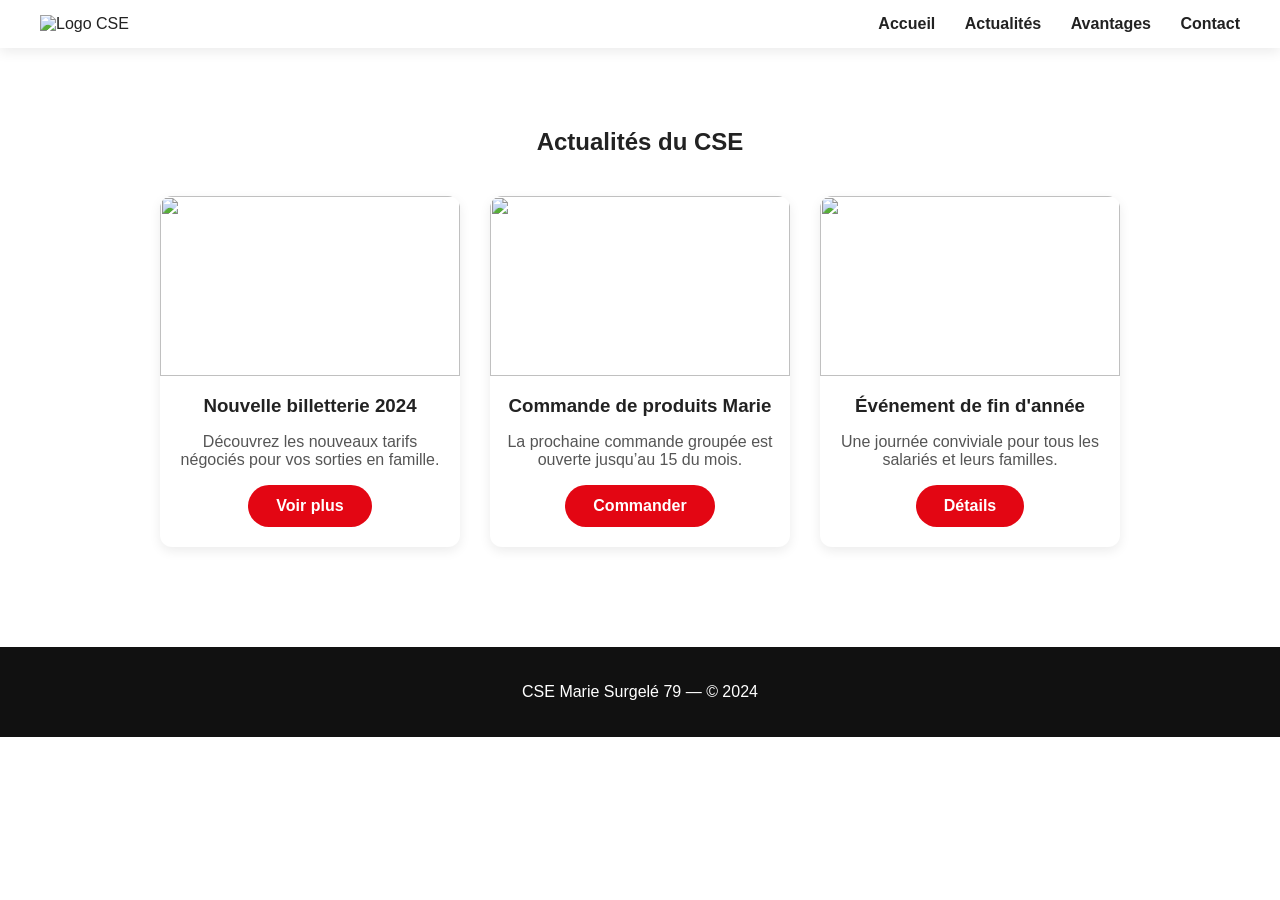
==== actualites.html @ 6fdcb134 "Add actualites.html for news section" ====
<!DOCTYPE html>
<html lang="fr">
<head>
    <meta charset="UTF-8">
    <meta name="viewport" content="width=device-width, initial-scale=1.0">
    <title>Actualités – CSE Marie Surgelé 79</title>
    <link rel="stylesheet" href="style.css">
</head>

<body>

<header>
    <div class="logo">
        <img src="images/logo-cse.png" alt="Logo CSE">
    </div>
    <nav>
        <a href="index.html">Accueil</a>
        <a href="actualites.html">Actualités</a>
        <a href="avantages.html">Avantages</a>
        <a href="contact.html">Contact</a>
    </nav>
</header>

<section class="actus">
    <h2>Actualités du CSE</h2>

    <div class="actus-container">

        <div class="card">
            <img src="images/actu1.jpg" alt="">
            <h3>Nouvelle billetterie 2024</h3>
            <p>Découvrez les nouveaux tarifs négociés pour vos sorties en famille.</p>
            <a class="btn" href="#">Voir plus</a>
        </div>

        <div class="card">
            <img src="images/actu2.jpg" alt="">
            <h3>Commande de produits Marie</h3>
            <p>La prochaine commande groupée est ouverte jusqu’au 15 du mois.</p>
            <a class="btn" href="#">Commander</a>
        </div>

        <div class="card">
            <img src="images/actu3.jpg" alt="">
            <h3>Événement de fin d'année</h3>
            <p>Une journée conviviale pour tous les salariés et leurs familles.</p>
            <a class="btn" href="#">Détails</a>
        </div>

    </div>
</section>

<footer>
    <p>CSE Marie Surgelé 79 — © 2024</p>
</footer>

</body>
</html>
---- style.css ----
/* -------------------- */
/* VARIABLES */
/* -------------------- */
:root {
    --primary: #E30613; /* Rouge Marie */
    --text-dark: #222;
    --text-light: #555;
    --bg-light: #f7f7f7;
    --radius: 12px;
    --shadow: 0 4px 12px rgba(0,0,0,0.08);
}

/* -------------------- */
/* GLOBAL */
/* -------------------- */
body {
    margin: 0;
    font-family: "Helvetica", Arial, sans-serif;
    background: white;
    color: var(--text-dark);
}

h1, h2, h3 {
    font-weight: 700;
}

section {
    padding: 60px 20px;
    text-align: center;
}

/* -------------------- */
/* HEADER */
/* -------------------- */
header {
    display: flex;
    justify-content: space-between;
    align-items: center;
    padding: 15px 40px;
    background: white;
    box-shadow: var(--shadow);
    position: sticky;
    top: 0;
    z-index: 10;
}

.logo img {
    height: 100px;
    max-width: 100%;
    object-fit: contain;
}


header .logo img {
    height: 100px;
}

nav a {
    margin-left: 25px;
    text-decoration: none;
    color: var(--text-dark);
    font-weight: 600;
}

nav a:hover {
    color: var(--primary);
}

/* -------------------- */
/* HERO */
/* -------------------- */
.hero {
    background: url("images/hero.jpg") center/cover no-repeat;
    padding: 120px 20px;
    color: white;
    text-shadow: 0 2px 6px rgba(0,0,0,0.4);
}

.hero .btn {
    margin-top: 20px;
}

/* -------------------- */
/* BUTTON */
/* -------------------- */
.btn {
    display: inline-block;
    padding: 12px 28px;
    background: var(--primary);
    color: white;
    border-radius: 30px;
    text-decoration: none;
    font-weight: bold;
    transition: 0.2s;
}

.btn:hover {
    background: #b5050f;
}

/* -------------------- */
/* ACTUALITÉS */
/* -------------------- */
.actus-container {
    display: flex;
    justify-content: center;
    gap: 30px;
    flex-wrap: wrap;
    margin-top: 40px;
}

.card {
    width: 300px;
    background: white;
    border-radius: var(--radius);
    box-shadow: var(--shadow);
    overflow: hidden;
    text-align: center;
    padding-bottom: 20px;
}

.card img {
    width: 100%;
    height: 180px;
    object-fit: cover;
}

.card h3 {
    margin: 15px 0 5px;
}

.card p {
    color: var(--text-light);
    padding: 0 15px;
}

/* -------------------- */
/* AVANTAGES */
/* -------------------- */
.avantages .grid {
    display: flex;
    justify-content: center;
    gap: 30px;
    flex-wrap: wrap;
    margin-top: 40px;
}

.adv-card {
    width: 280px;
    padding: 25px;
    background: var(--bg-light);
    border-radius: var(--radius);
    box-shadow: var(--shadow);
}

.adv-card h3 {
    color: var(--primary);
}

/* -------------------- */
/* FOOTER */
/* -------------------- */
footer {
    background: #111;
    color: white;
    padding: 20px;
    text-align: center;
    margin-top: 40px;
}
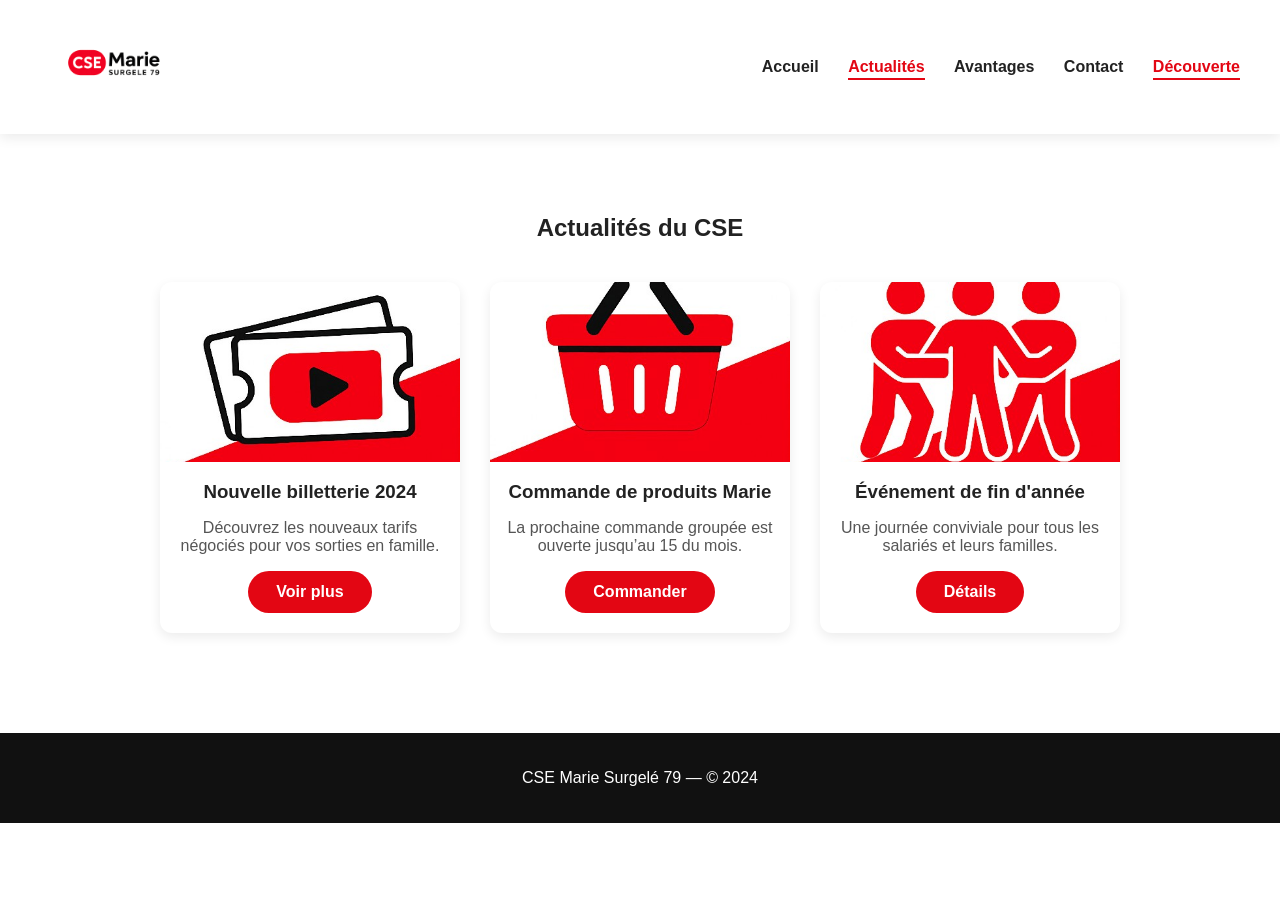
==== commit 7708e367: "Add 'Découverte' link to navigation menu" ====
--- a/actualites.html
+++ b/actualites.html
@@ -15,9 +15,10 @@
     </div>
     <nav>
         <a href="index.html">Accueil</a>
-        <a href="actualites.html">Actualités</a>
+        <a href="actualites.html" class="active">Actualités</a>
         <a href="avantages.html">Avantages</a>
         <a href="contact.html">Contact</a>
+        <a href="decouverte.html" class="active">Découverte</a>
     </nav>
 </header>
 
--- a/style.css
+++ b/style.css
@@ -72,7 +72,7 @@
 .hero {
     background: url("images/hero.jpg") center/cover no-repeat;
     padding: 120px 20px;
-    color: white;
+    color: black;
     text-shadow: 0 2px 6px rgba(0,0,0,0.4);
 }
 
@@ -167,3 +167,76 @@
     text-align: center;
     margin-top: 40px;
 }
+
+.contact-box {
+    background: var(--bg-light);
+    padding: 20px;
+    border-radius: var(--radius);
+    box-shadow: var(--shadow);
+    width: 300px;
+    margin: 20px auto;
+}
+
+.contact-form {
+    display: flex;
+    flex-direction: column;
+    gap: 15px;
+    width: 300px;
+    margin: 20px auto;
+}
+
+.contact-form input,
+.contact-form textarea {
+    padding: 12px;
+    border-radius: var(--radius);
+    border: 1px solid #ccc;
+    font-size: 16px;
+}
+
+.contact-form textarea {
+    height: 120px;
+    resize: vertical;
+}
+
+/* LIEN ACTIF DANS LE MENU */
+nav a.active {
+    color: var(--primary);
+    font-weight: 700;
+    border-bottom: 2px solid var(--primary);
+    padding-bottom: 3px;
+}
+
+.team-gallery {
+    display: flex;
+    flex-wrap: wrap;
+    gap: 30px;
+    justify-content: center;
+    margin-top: 40px;
+}
+
+.member-card {
+    width: 250px;
+    text-align: center;
+    background: #f9f9f9;
+    padding: 20px;
+    border-radius: 12px;
+    box-shadow: 0 4px 10px rgba(0,0,0,0.08);
+}
+
+.member-card img {
+    width: 100%;
+    height: 250px;
+    object-fit: cover;
+    border-radius: 8px;
+}
+
+.member-card h3 {
+    margin-top: 15px;
+    font-size: 18px;
+    color: var(--primary);
+}
+
+.member-card p {
+    font-size: 15px;
+    color: var(--text-light);
+}
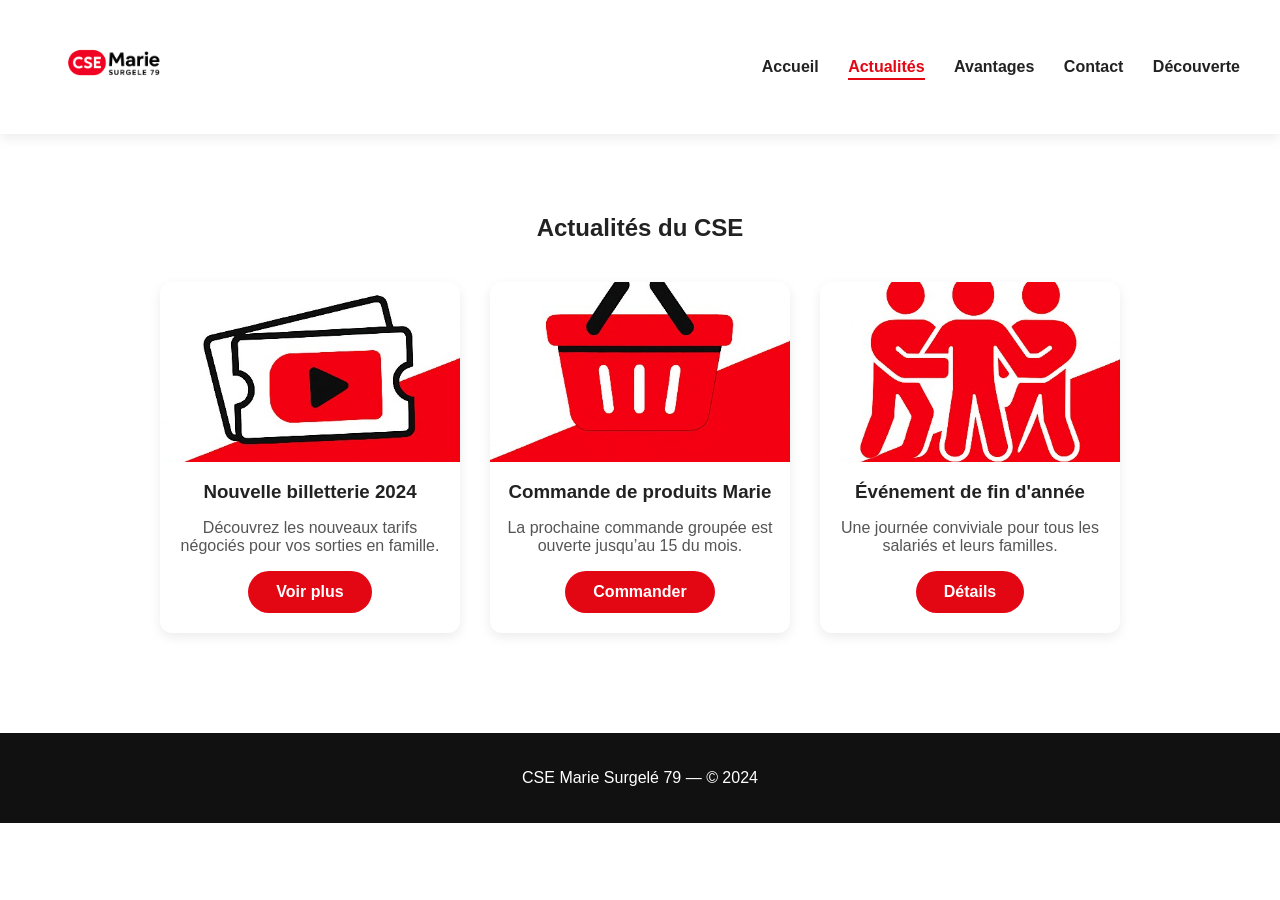
==== commit 1a1f18df: "Remove active class from Découverte link" ====
--- a/actualites.html
+++ b/actualites.html
@@ -18,7 +18,7 @@
         <a href="actualites.html" class="active">Actualités</a>
         <a href="avantages.html">Avantages</a>
         <a href="contact.html">Contact</a>
-        <a href="decouverte.html" class="active">Découverte</a>
+        <a href="decouverte.html">Découverte</a>
     </nav>
 </header>
 
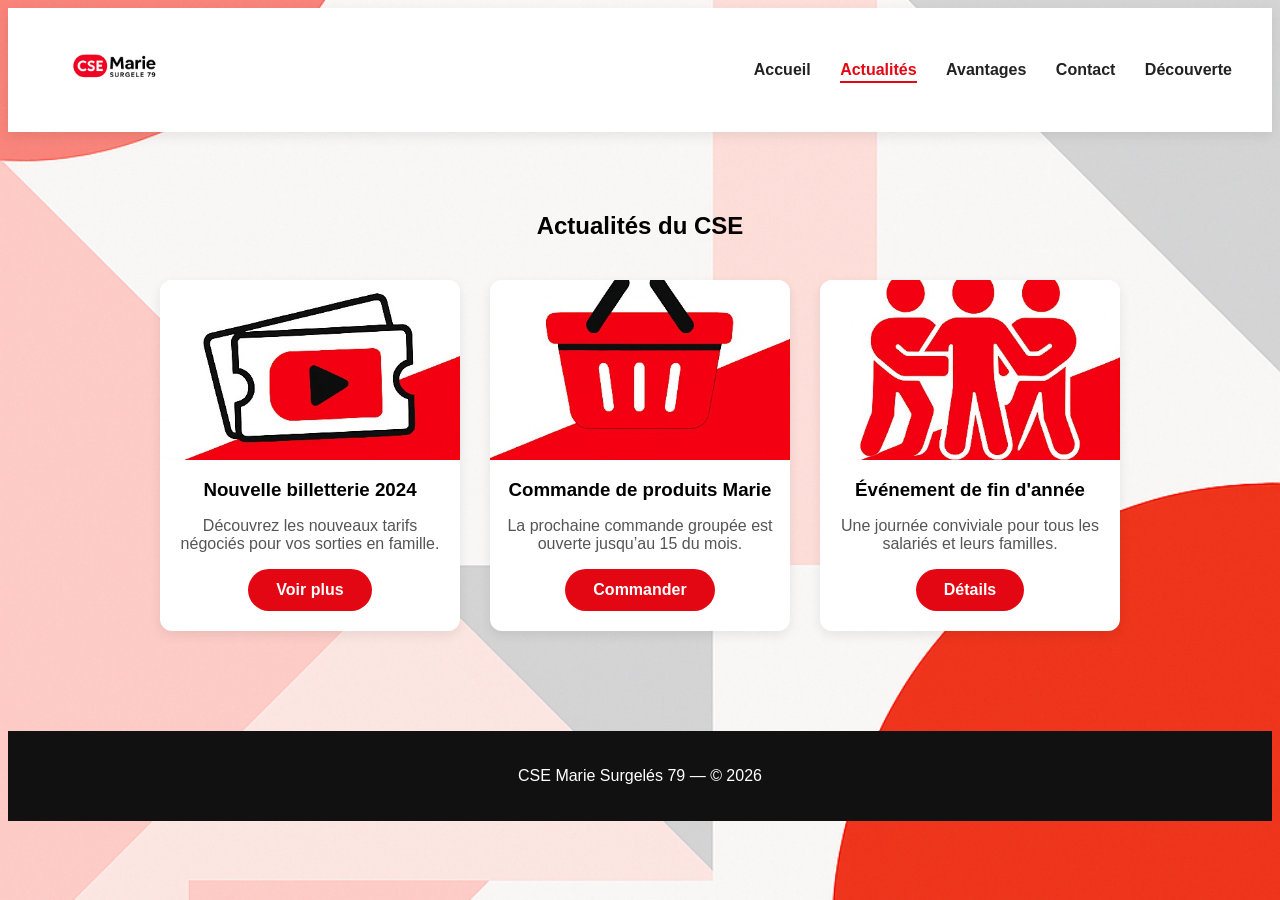
==== commit 4af54587: "Update actualites.html" ====
--- a/actualites.html
+++ b/actualites.html
@@ -3,7 +3,7 @@
 <head>
     <meta charset="UTF-8">
     <meta name="viewport" content="width=device-width, initial-scale=1.0">
-    <title>Actualités – CSE Marie Surgelé 79</title>
+    <title>Actualités – CSE Marie Surgelés 79</title>
     <link rel="stylesheet" href="style.css">
 </head>
 
@@ -52,7 +52,7 @@
 </section>
 
 <footer>
-    <p>CSE Marie Surgelé 79 — © 2024</p>
+    <p>CSE Marie Surgelés 79 — © 2026</p>
 </footer>
 
 </body>
--- a/style.css
+++ b/style.css
@@ -14,10 +14,13 @@
 /* GLOBAL */
 /* -------------------- */
 body {
-    margin: 0;
-    font-family: "Helvetica", Arial, sans-serif;
-    background: white;
-    color: var(--text-dark);
+    background-color: white;
+    font-family: 'Open Sans', sans-serif;
+    background-image: url('images/background-light.png');
+    background-size: cover;
+    background-position: center;
+    background-repeat: no-repeat;
+    background-attachment: fixed;
 }
 
 h1, h2, h3 {
@@ -45,14 +48,13 @@
 }
 
 .logo img {
-    height: 100px;
-    max-width: 100%;
+    height: 110px;
     object-fit: contain;
 }
 
 
 header .logo img {
-    height: 100px;
+    height: 90px;
 }
 
 nav a {
@@ -240,3 +242,109 @@
     font-size: 15px;
     color: var(--text-light);
 }
+
+.categories {
+    display: flex;
+    gap: 15px;
+    justify-content: center;
+    margin: 20px 0 40px;
+}
+
+.cat-btn {
+    padding: 10px 20px;
+    border-radius: 25px;
+    border: none;
+    background: #eee;
+    cursor: pointer;
+    transition: 0.3s;
+}
+
+.cat-btn.active,
+.cat-btn:hover {
+    background: var(--primary);
+    color: white;
+}
+
+.billetterie-grid {
+    display: flex;
+    flex-wrap: wrap;
+    gap: 30px;
+    justify-content: center;
+}
+
+.billet-card {
+    width: 280px;
+    background: #fff;
+    border-radius: 12px;
+    box-shadow: 0 4px 10px rgba(0,0,0,0.08);
+    padding-bottom: 20px;
+    text-align: center;
+}
+
+.billet-card img {
+    width: 100%;
+    height: 180px;
+    object-fit: cover;
+    border-radius: 12px 12px 0 0;
+}
+
+.billet-card .prix {
+    font-weight: bold;
+    color: var(--primary);
+    margin-top: 10px;
+}
+
+.adv-card {
+    display: block;
+    text-decoration: none;
+    color: inherit;
+    background: #fff;
+    padding: 25px;
+    border-radius: 12px;
+    box-shadow: 0 4px 10px rgba(0,0,0,0.08);
+    transition: 0.3s;
+}
+
+.adv-card:hover {
+    transform: translateY(-5px);
+    box-shadow: 0 6px 14px rgba(0,0,0,0.12);
+}
+
+.commandes-grid {
+    display: flex;
+    flex-wrap: wrap;
+    gap: 30px;
+    justify-content: center;
+    margin-top: 40px;
+}
+
+.commande-card {
+    width: 280px;
+    background: #fff;
+    border-radius: 12px;
+    box-shadow: 0 4px 10px rgba(0,0,0,0.08);
+    padding-bottom: 20px;
+    text-align: center;
+}
+
+.commande-card img {
+    width: 100%;
+    height: 180px;
+    object-fit: cover;
+    border-radius: 12px 12px 0 0;
+}
+
+.commande-card h3 {
+    margin: 15px 0 5px;
+}
+
+.commande-card p {
+    padding: 0 15px;
+    color: var(--text-light);
+}
+
+.commande-card .periode {
+    font-weight: bold;
+    color: var(--primary);
+    margin-top: 10px;
+}
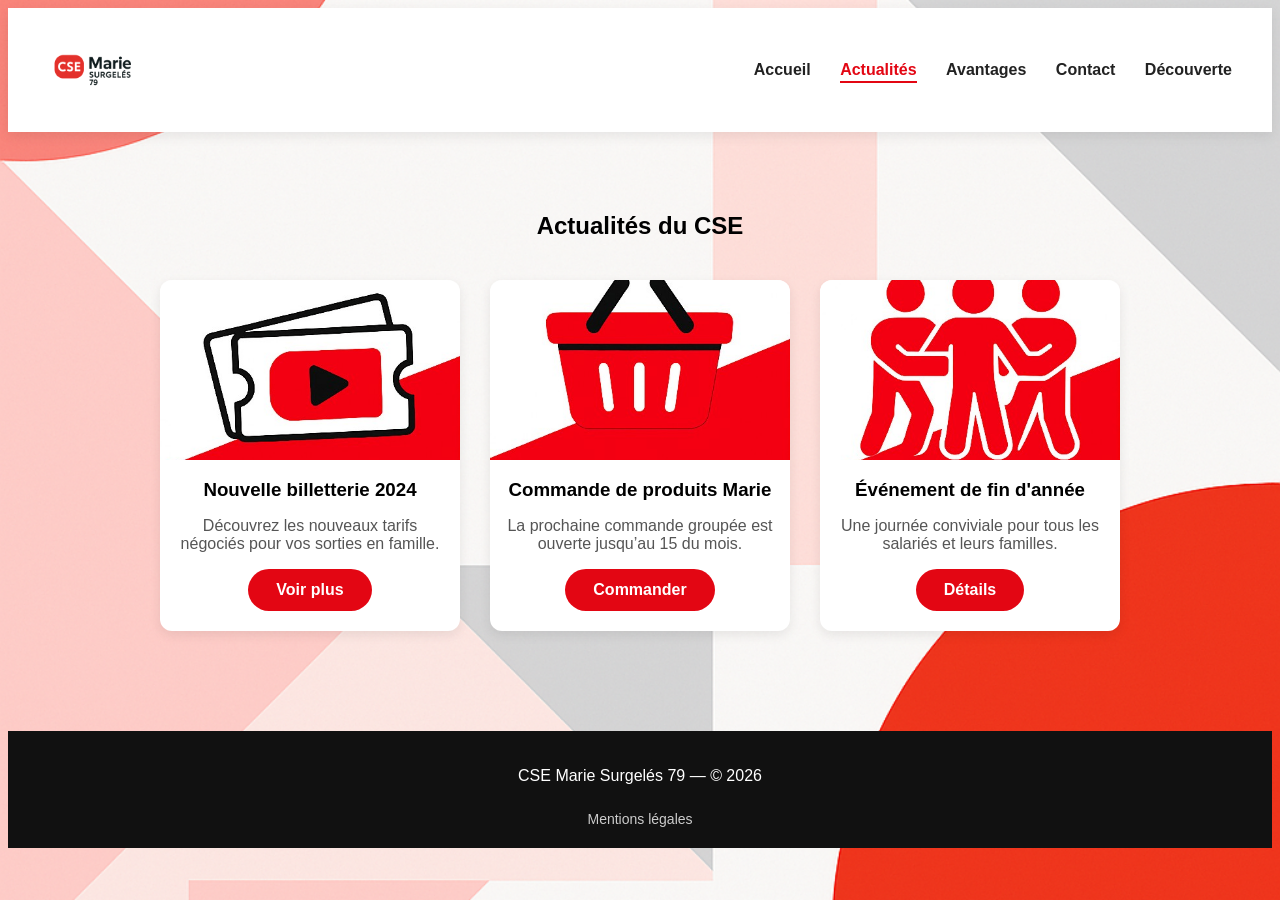
==== commit 43ad5410: "ajout mention legales" ====
--- a/actualites.html
+++ b/actualites.html
@@ -53,6 +53,7 @@
 
 <footer>
     <p>CSE Marie Surgelés 79 — © 2026</p>
+    <a href="mentions-legales.html" class="footer-link">Mentions légales</a>
 </footer>
 
 </body>
--- a/style.css
+++ b/style.css
@@ -170,6 +170,20 @@
     margin-top: 40px;
 }
 
+footer .footer-link {
+    display: inline-block;
+    margin-top: 10px;
+    color: #ccc;
+    text-decoration: none;
+    font-size: 14px;
+    transition: 0.2s;
+}
+
+footer .footer-link:hover {
+    color: var(--primary);
+}
+
+
 .contact-box {
     background: var(--bg-light);
     padding: 20px;
@@ -348,3 +362,120 @@
     color: var(--primary);
     margin-top: 10px;
 }
+
+/* -------------------- */
+/* AIDES FINANCIÈRES */
+/* -------------------- */
+
+.aides {
+    max-width: 900px;
+    margin: 40px auto;
+}
+
+#aides-container {
+    margin-top: 30px;
+    display: flex;
+    flex-direction: column;
+    gap: 20px;
+}
+
+.aide-card {
+    background: #fff;
+    border-radius: var(--radius);
+    box-shadow: var(--shadow);
+    padding: 25px;
+    text-align: left;
+}
+
+.aide-card h3 {
+    margin-bottom: 10px;
+    font-size: 22px;
+    color: var(--primary);
+}
+
+.aide-card p {
+    font-size: 16px;
+    color: var(--text-light);
+    margin-bottom: 8px;
+}
+
+.aide-actions {
+    margin-top: 15px;
+    display: flex;
+    flex-wrap: wrap;
+    gap: 10px;
+}
+
+.btn.secondary {
+    background: white;
+    color: var(--primary);
+    border: 2px solid var(--primary);
+}
+
+.btn.secondary:hover {
+    background: var(--primary);
+    color: white;
+}
+
+@media screen and (max-width: 768px) {
+
+    header {
+        flex-direction: column;
+        align-items: center;
+        padding: 10px 20px;
+    }
+
+    .logo img {
+        height: 60px; /* plus petit sur mobile */
+    }
+
+    nav {
+        display: flex;
+        flex-direction: row; /* menu horizontal */
+        flex-wrap: wrap;     /* passe à la ligne si besoin */
+        justify-content: center;
+        gap: 12px;
+        width: 100%;
+        margin-top: 10px;
+    }
+
+    nav a {
+        margin: 0;
+        padding: 6px 10px;
+        font-size: 14px;
+        border-bottom: none;
+    }
+
+    nav a.active {
+        border-bottom: 2px solid var(--primary);
+        padding-bottom: 2px;
+    }
+}
+
+/* -------------------- */
+/* MENTIONS LÉGALES */
+/* -------------------- */
+
+.mentions {
+    max-width: 900px;
+    margin: 40px auto;
+    text-align: left;
+}
+
+.mentions-box {
+    background: #fff;
+    padding: 30px;
+    border-radius: var(--radius);
+    box-shadow: var(--shadow);
+}
+
+.mentions-box h2 {
+    margin-top: 25px;
+    color: var(--primary);
+}
+
+.mentions-box p {
+    color: var(--text-light);
+    line-height: 1.6;
+}
+
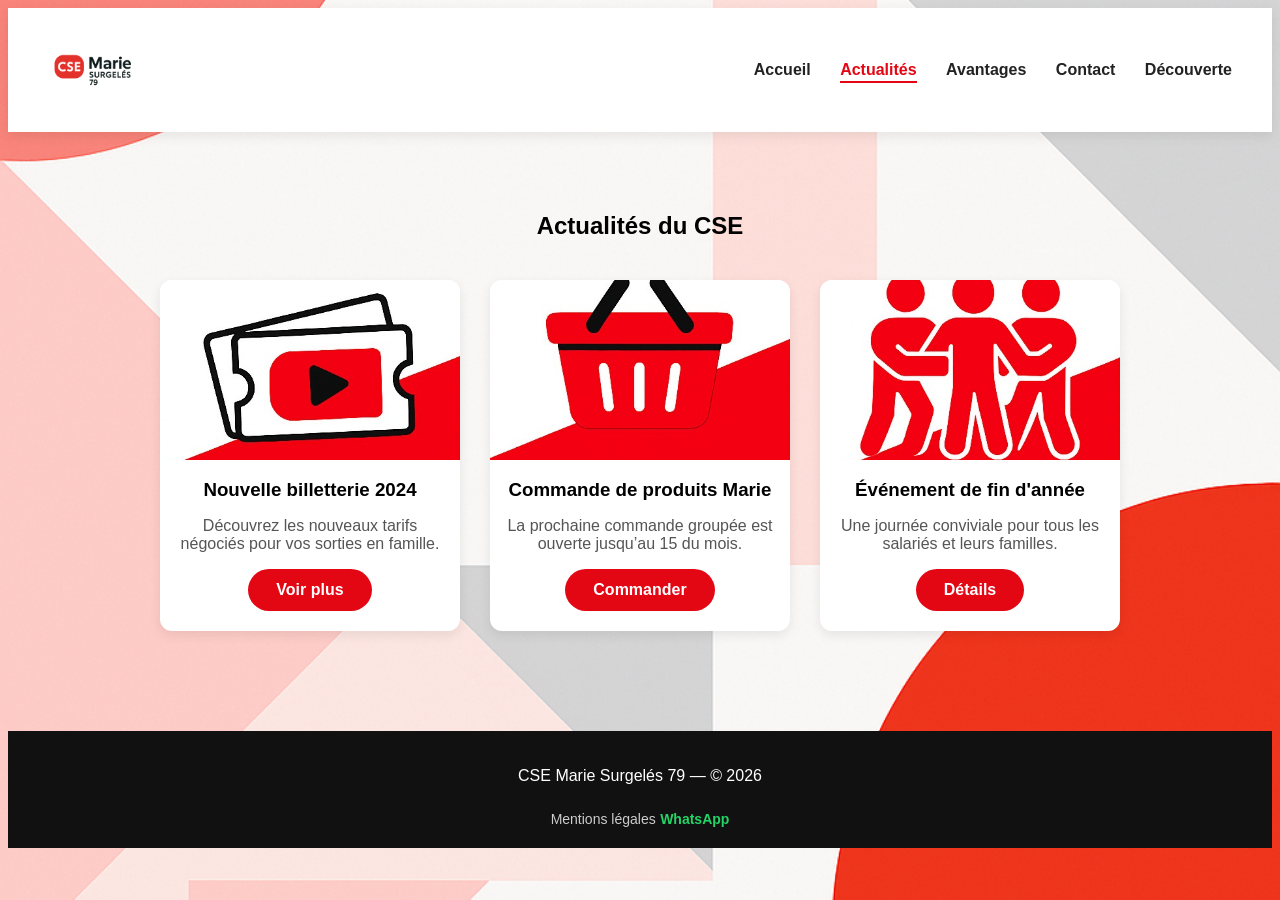
==== commit 4682be14: "ajout lien whatsapp" ====
--- a/actualites.html
+++ b/actualites.html
@@ -54,6 +54,7 @@
 <footer>
     <p>CSE Marie Surgelés 79 — © 2026</p>
     <a href="mentions-legales.html" class="footer-link">Mentions légales</a>
+    <a href="https://wa.me/[NUMERO]" class="footer-link whatsapp">WhatsApp</a>
 </footer>
 
 </body>
--- a/style.css
+++ b/style.css
@@ -182,6 +182,15 @@
 footer .footer-link:hover {
     color: var(--primary);
 }
+footer .whatsapp {
+    color: #25D366; /* vert WhatsApp */
+    font-weight: 600;
+}
+
+footer .whatsapp:hover {
+    color: #1da851;
+}
+
 
 
 .contact-box {
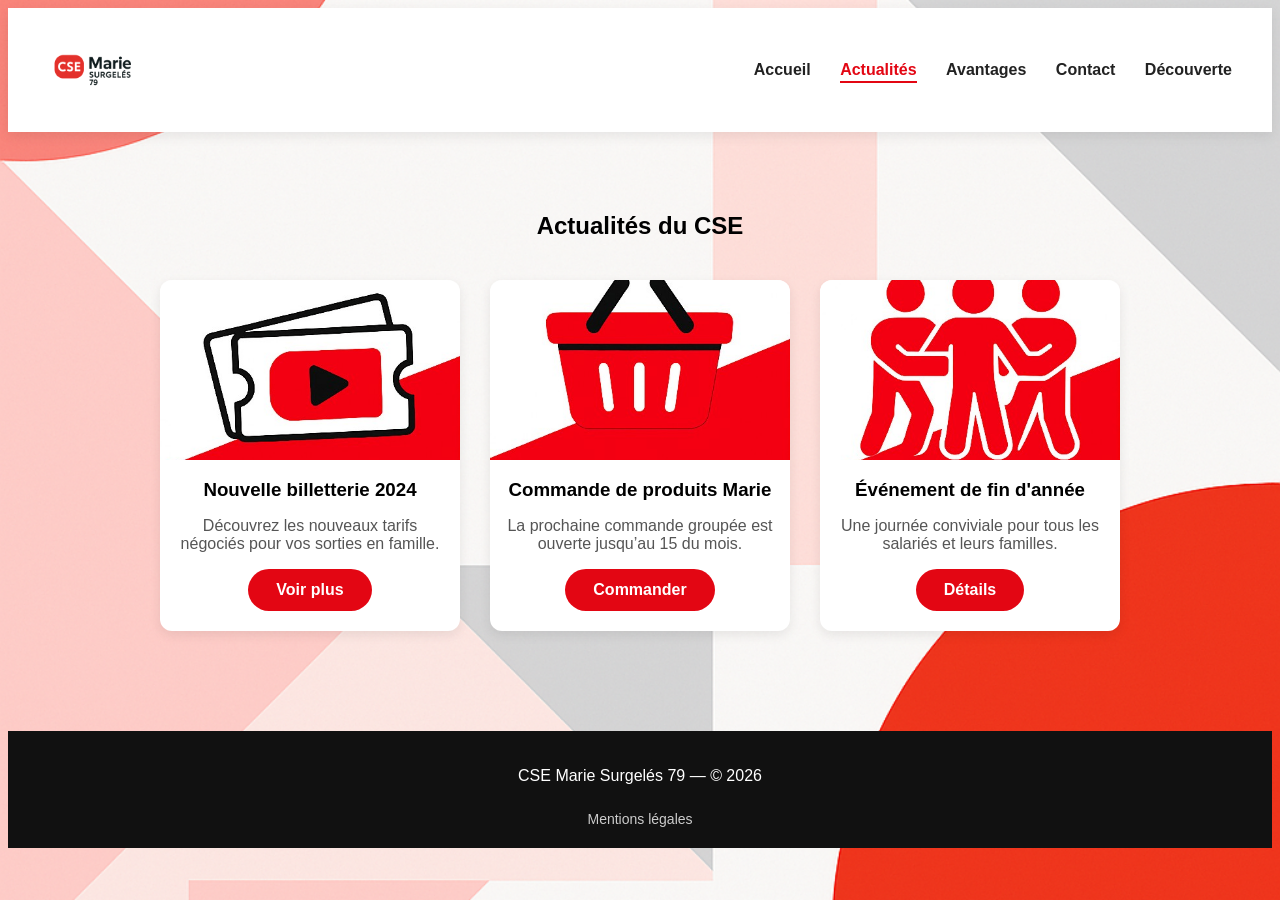
==== commit f41005d8: "Remove WhatsApp link from footer Removed WhatsApp link from the footer." ====
--- a/actualites.html
+++ b/actualites.html
@@ -54,7 +54,6 @@
 <footer>
     <p>CSE Marie Surgelés 79 — © 2026</p>
     <a href="mentions-legales.html" class="footer-link">Mentions légales</a>
-    <a href="https://wa.me/[NUMERO]" class="footer-link whatsapp">WhatsApp</a>
 </footer>
 
 </body>
--- a/style.css
+++ b/style.css
@@ -488,3 +488,66 @@
     line-height: 1.6;
 }
 
+/* -------------------- */
+/* ÉVÉNEMENTS */
+/* -------------------- */
+
+.evenements {
+    max-width: 1000px;
+    margin: 40px auto;
+    text-align: center;
+}
+
+.events-grid {
+    display: flex;
+    flex-wrap: wrap;
+    gap: 30px;
+    justify-content: center;
+    margin-top: 20px;
+}
+
+.event-card {
+    width: 300px;
+    background: #fff;
+    border-radius: var(--radius);
+    box-shadow: var(--shadow);
+    padding: 20px;
+    text-align: left;
+}
+
+.event-card h3 {
+    color: var(--primary);
+    margin-bottom: 10px;
+}
+
+.event-card .date {
+    color: var(--text-dark);
+    font-weight: 600;
+}
+
+.event-card p {
+    color: var(--text-light);
+}
+
+.event-actions {
+    margin-top: 15px;
+    display: flex;
+    flex-wrap: wrap;
+    gap: 10px;
+}
+
+.montants-table {
+  width: 100%;
+  border-collapse: collapse;
+  margin-top: 15px;
+}
+
+.montants-table th,
+.montants-table td {
+  border: 1px solid #ccc;
+  padding: 8px;
+}
+
+.montants-table thead {
+  background: #f2f2f2;
+}
